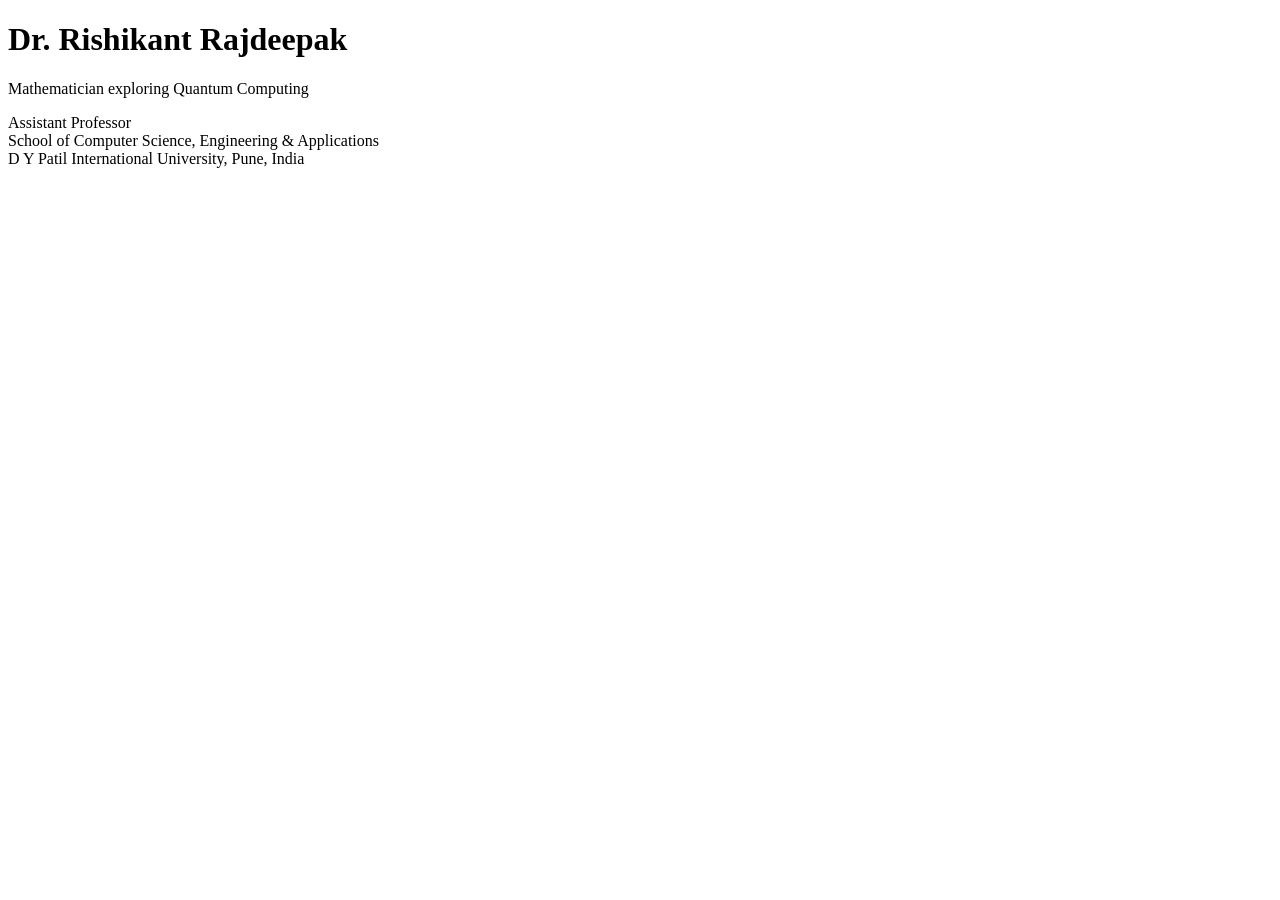
==== index.html @ d8e3c890 "Create index.html" ====
<!DOCTYPE html>
<html lang="en">
<head>
    <meta charset="UTF-8">
    <meta name="viewport" content="width=device-width, initial-scale=1.0">
    <title>Dr. Rishikant Rajdeepak</title>
</head>

<body>

<h1>Dr. Rishikant Rajdeepak</h1>

<p>
Mathematician exploring Quantum Computing
</p>

<p>
Assistant Professor<br>
School of Computer Science, Engineering & Applications<br>
D Y Patil International University, Pune, India
</p>

</body>
</html>
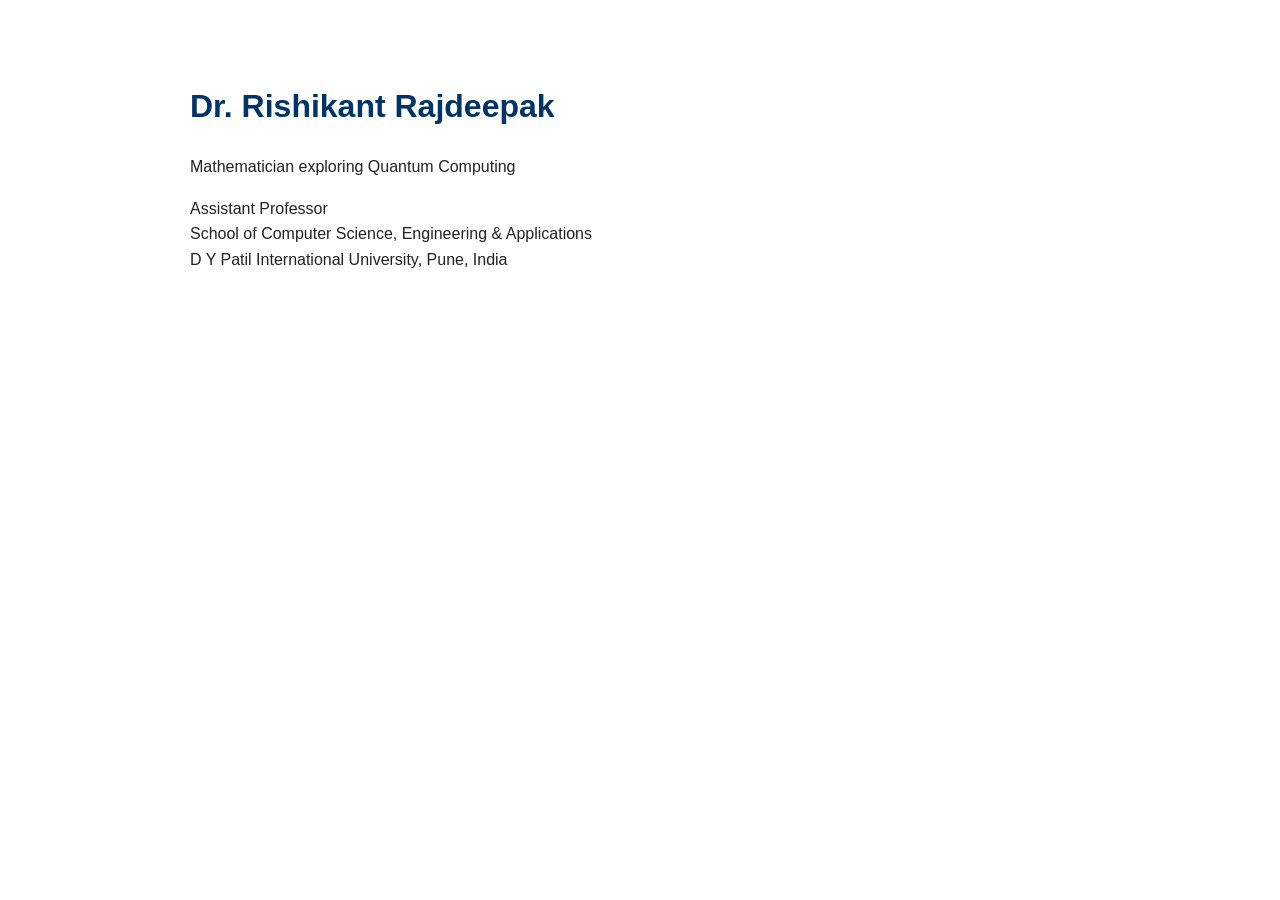
==== commit 75f08b65: "Update index.html" ====
--- a/index.html
+++ b/index.html
@@ -4,6 +4,8 @@
     <meta charset="UTF-8">
     <meta name="viewport" content="width=device-width, initial-scale=1.0">
     <title>Dr. Rishikant Rajdeepak</title>
+
+    <link rel="stylesheet" href="assets/css/style.css">
 </head>
 
 <body>
--- a/assets/css/style.css
+++ b/assets/css/style.css
@@ -0,0 +1,12 @@
+body {
+    font-family: Arial, Helvetica, sans-serif;
+    max-width: 900px;
+    margin: 40px auto;
+    padding: 20px;
+    line-height: 1.6;
+    color: #222;
+}
+
+h1 {
+    color: #003366;
+}
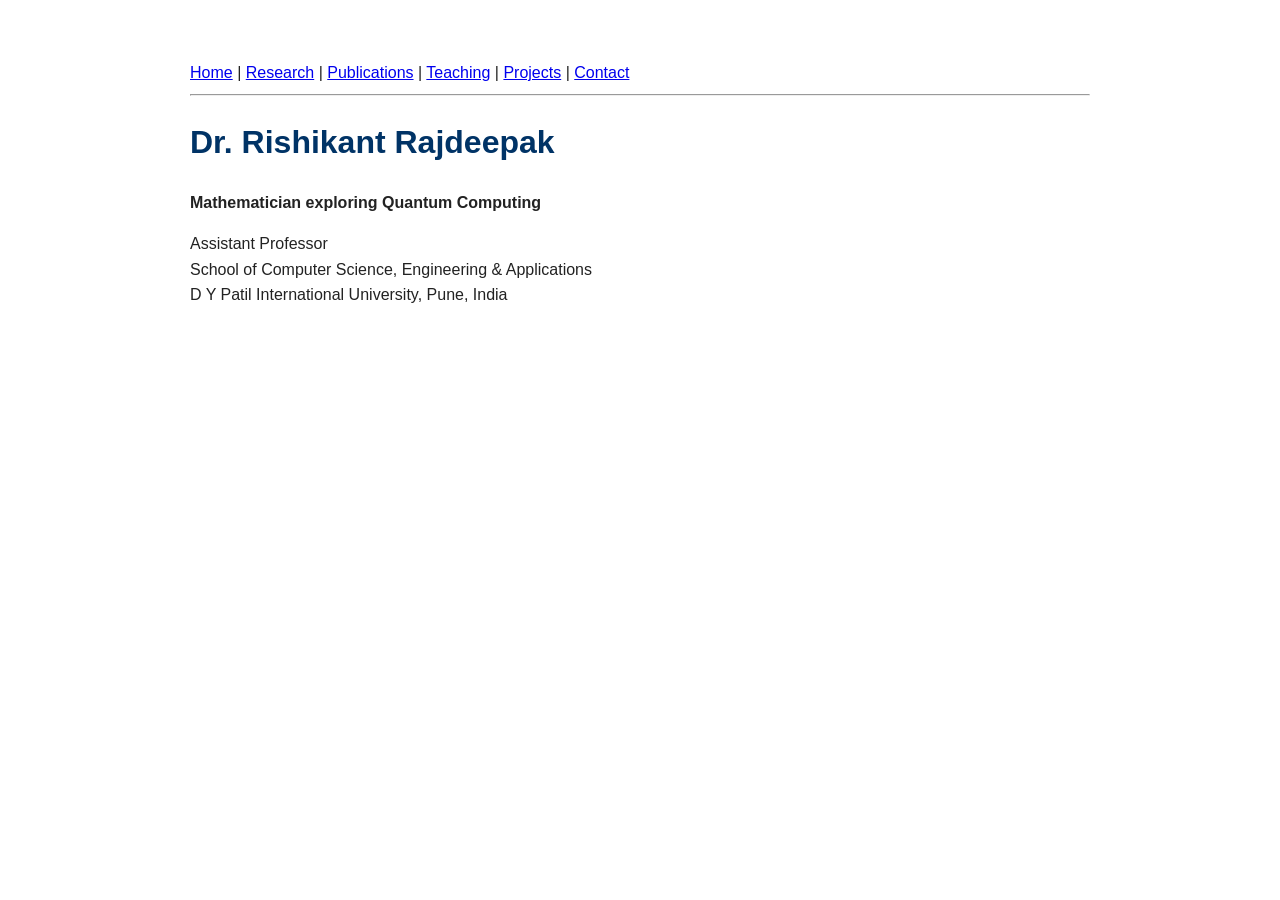
==== commit 8c13d6ca: "Update index.html" ====
--- a/index.html
+++ b/index.html
@@ -10,11 +10,20 @@
 
 <body>
 
+<nav>
+    <a href="index.html">Home</a> |
+    <a href="#">Research</a> |
+    <a href="#">Publications</a> |
+    <a href="#">Teaching</a> |
+    <a href="#">Projects</a> |
+    <a href="#">Contact</a>
+</nav>
+
+<hr>
+
 <h1>Dr. Rishikant Rajdeepak</h1>
 
-<p>
-Mathematician exploring Quantum Computing
-</p>
+<p><strong>Mathematician exploring Quantum Computing</strong></p>
 
 <p>
 Assistant Professor<br>
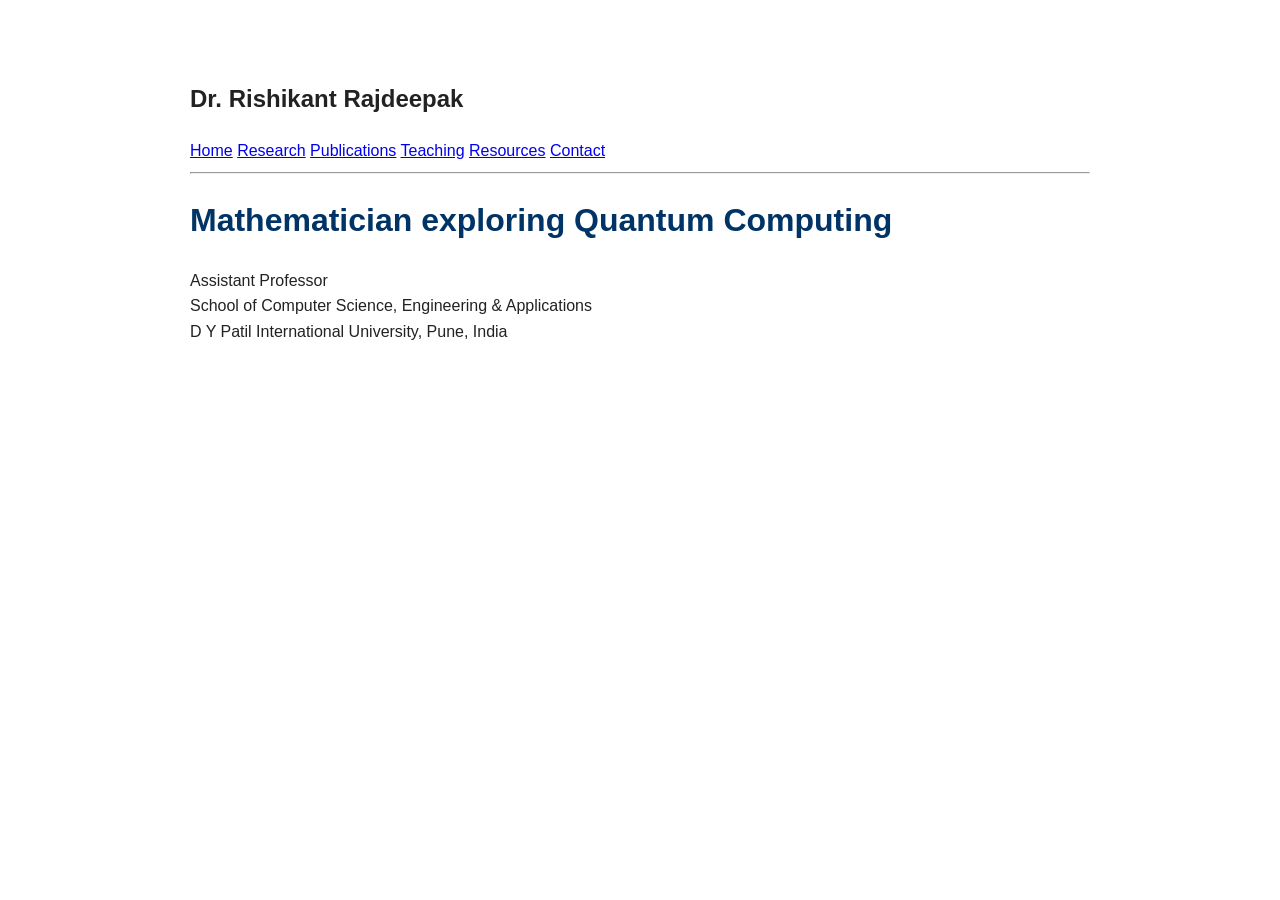
==== commit f1fac3f7: "Update index.html" ====
--- a/index.html
+++ b/index.html
@@ -10,20 +10,24 @@
 
 <body>
 
-<nav>
-    <a href="index.html">Home</a> |
-    <a href="#">Research</a> |
-    <a href="#">Publications</a> |
-    <a href="#">Teaching</a> |
-    <a href="#">Projects</a> |
-    <a href="#">Contact</a>
-</nav>
+<header>
+    <h2>Dr. Rishikant Rajdeepak</h2>
 
-<hr>
+    <nav>
+        <a href="index.html">Home</a>
+        <a href="#">Research</a>
+        <a href="#">Publications</a>
+        <a href="#">Teaching</a>
+        <a href="#">Resources</a>
+        <a href="#">Contact</a>
+    </nav>
 
-<h1>Dr. Rishikant Rajdeepak</h1>
+    <hr>
+</header>
 
-<p><strong>Mathematician exploring Quantum Computing</strong></p>
+<main>
+
+<h1>Mathematician exploring Quantum Computing</h1>
 
 <p>
 Assistant Professor<br>
@@ -31,5 +35,7 @@
 D Y Patil International University, Pune, India
 </p>
 
+</main>
+
 </body>
 </html>
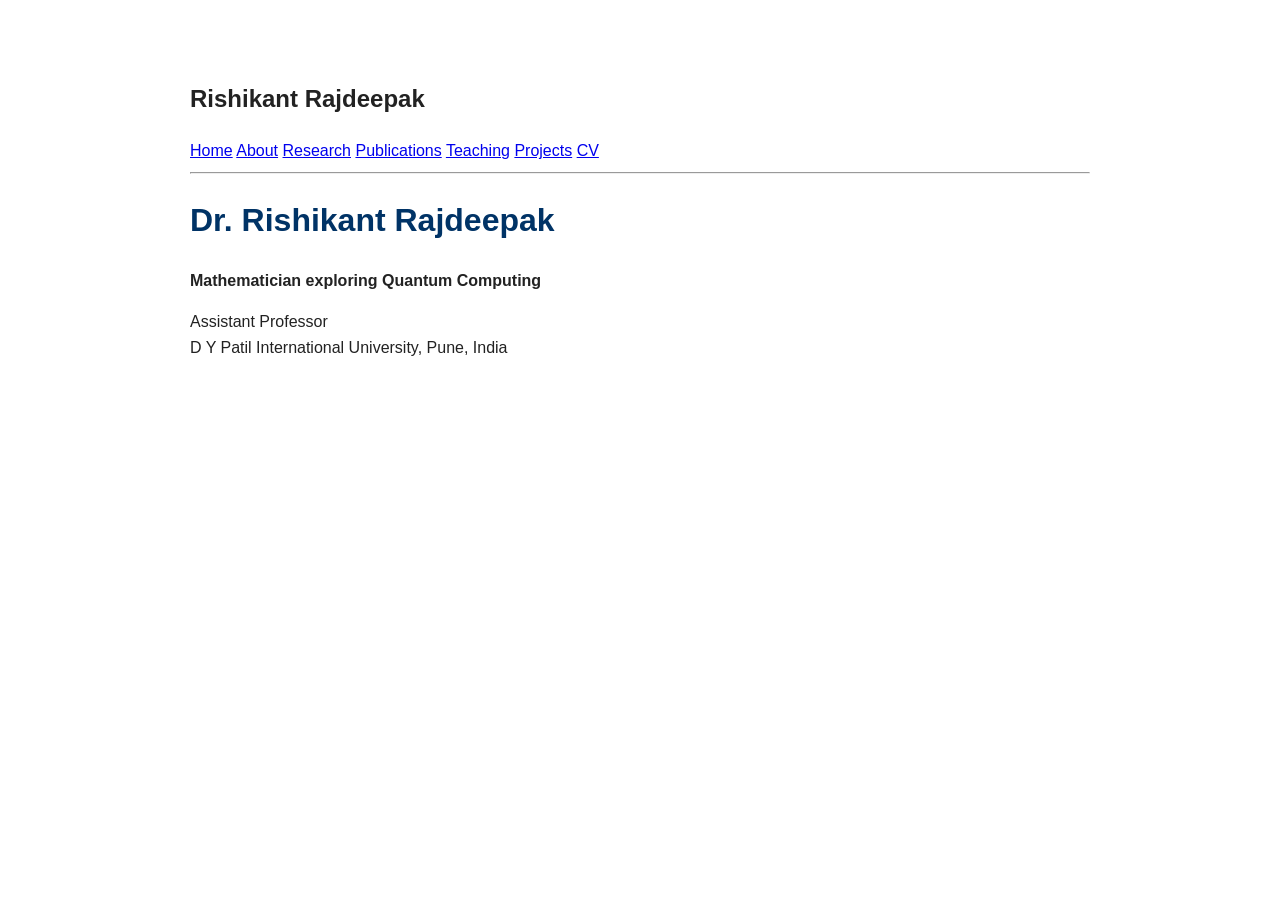
==== commit c0cf7fa9: "Update index.html" ====
--- a/index.html
+++ b/index.html
@@ -1,9 +1,10 @@
 <!DOCTYPE html>
 <html lang="en">
+
 <head>
     <meta charset="UTF-8">
     <meta name="viewport" content="width=device-width, initial-scale=1.0">
-    <title>Dr. Rishikant Rajdeepak</title>
+    <title>Rishikant Rajdeepak</title>
 
     <link rel="stylesheet" href="assets/css/style.css">
 </head>
@@ -11,31 +12,36 @@
 <body>
 
 <header>
-    <h2>Dr. Rishikant Rajdeepak</h2>
 
-    <nav>
-        <a href="index.html">Home</a>
-        <a href="#">Research</a>
-        <a href="#">Publications</a>
-        <a href="#">Teaching</a>
-        <a href="#">Resources</a>
-        <a href="#">Contact</a>
-    </nav>
+<h2>Rishikant Rajdeepak</h2>
 
-    <hr>
+<nav>
+    <a href="index.html">Home</a>
+    <a href="about.html">About</a>
+    <a href="research.html">Research</a>
+    <a href="publications.html">Publications</a>
+    <a href="teaching.html">Teaching</a>
+    <a href="projects.html">Projects</a>
+    <a href="cv.html">CV</a>
+</nav>
+
+<hr>
+
 </header>
 
 <main>
 
-<h1>Mathematician exploring Quantum Computing</h1>
+<h1>Dr. Rishikant Rajdeepak</h1>
+
+<p><strong>Mathematician exploring Quantum Computing</strong></p>
 
 <p>
 Assistant Professor<br>
-School of Computer Science, Engineering & Applications<br>
 D Y Patil International University, Pune, India
 </p>
 
 </main>
 
 </body>
+
 </html>
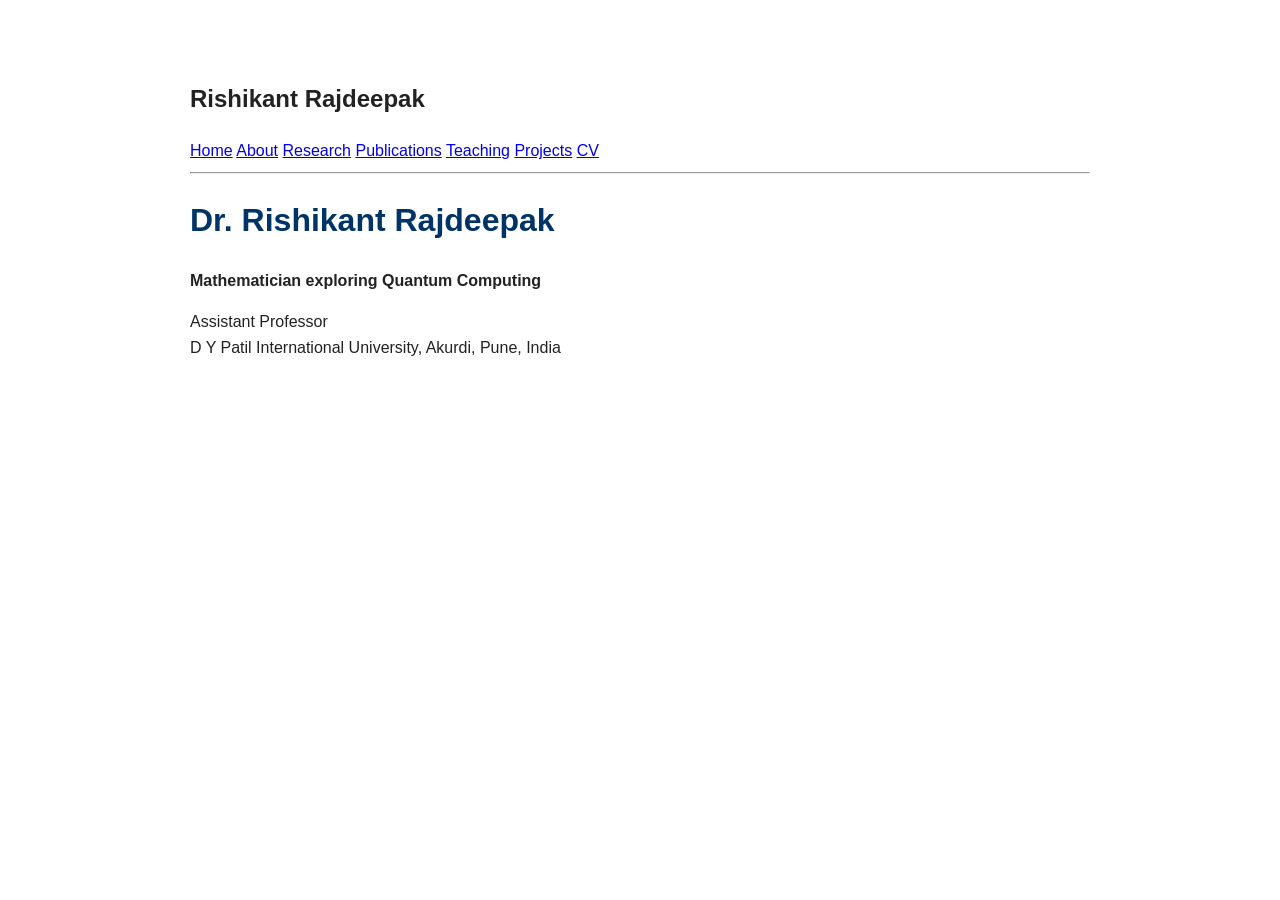
==== commit 3e48eb5f: "Update university location in index.html" ====
--- a/index.html
+++ b/index.html
@@ -37,7 +37,7 @@
 
 <p>
 Assistant Professor<br>
-D Y Patil International University, Pune, India
+D Y Patil International University, Akurdi, Pune, India
 </p>
 
 </main>
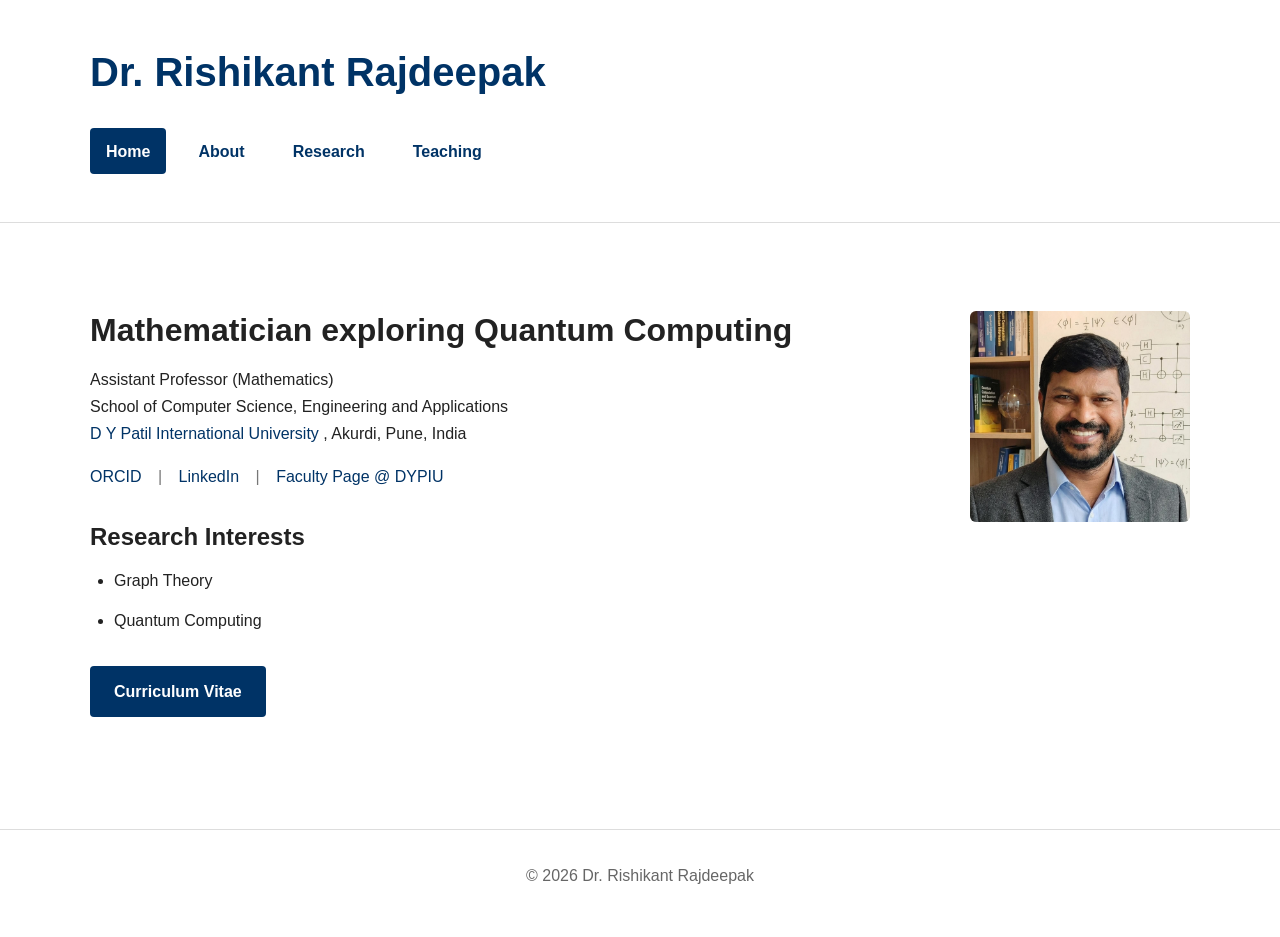
==== commit 7401c391: "Refactor website structure and simplify navigation" ====
--- a/index.html
+++ b/index.html
@@ -2,46 +2,131 @@
 <html lang="en">
 
 <head>
+
     <meta charset="UTF-8">
     <meta name="viewport" content="width=device-width, initial-scale=1.0">
-    <title>Rishikant Rajdeepak</title>
+
+    <title>Dr. Rishikant Rajdeepak</title>
 
     <link rel="stylesheet" href="assets/css/style.css">
+    <link rel="stylesheet" href="assets/css/layout.css">
+    <link rel="stylesheet" href="assets/css/components.css">
+    <link rel="stylesheet" href="assets/css/pages.css">
+
 </head>
 
 <body>
 
 <header>
 
-<h2>Rishikant Rajdeepak</h2>
+    <div class="container">
 
-<nav>
-    <a href="index.html">Home</a>
-    <a href="about.html">About</a>
-    <a href="research.html">Research</a>
-    <a href="publications.html">Publications</a>
-    <a href="teaching.html">Teaching</a>
-    <a href="projects.html">Projects</a>
-    <a href="cv.html">CV</a>
-</nav>
+        <h1>Dr. Rishikant Rajdeepak</h1>
 
-<hr>
+    <nav>
+
+        <ul>
+
+            <li><a href="index.html" class="active">Home</a></li>
+            <li><a href="about.html">About</a></li>
+            <li><a href="research.html">Research</a></li>
+            <li><a href="teaching.html">Teaching</a></li>
+
+        </ul>
+
+    </nav>
+
+    </div>
 
 </header>
 
 <main>
 
-<h1>Dr. Rishikant Rajdeepak</h1>
+    <div class="container">
 
-<p><strong>Mathematician exploring Quantum Computing</strong></p>
+        <section class="home-intro">
 
-<p>
-Assistant Professor<br>
-D Y Patil International University, Akurdi, Pune, India
-</p>
+            <div class="home-text">
+
+                <h2>Mathematician exploring Quantum Computing</h2>
+
+                <p>
+                    Assistant Professor (Mathematics)<br>
+                    School of Computer Science, Engineering and Applications<br>
+                    <a href="https://www.dypiu.ac.in/" target="_blank">
+                        D Y Patil International University
+                    </a>,
+                    Akurdi, Pune, India
+                </p>
+            <div class="social-links">
+
+                <a href="https://orcid.org/0000-0002-0121-2377"
+                target="_blank"
+                rel="noopener noreferrer">
+                    ORCID
+                </a>
+
+                <span>|</span>
+
+                <a href="https://www.linkedin.com/in/rishikant-rajdeepak/"
+                target="_blank"
+                rel="noopener noreferrer">
+                    LinkedIn
+                </a>
+
+                <span>|</span>
+
+                <a href="https://www.dypiu.ac.in/faculty-dr-rishikant-rajdeepak"
+                target="_blank"
+                rel="noopener noreferrer">
+                    Faculty Page @ DYPIU
+                </a>
+
+            </div>
+                <h3>Research Interests</h3>
+
+                <ul>
+                    <li>Graph Theory</li>
+                    <li>Quantum Computing</li>
+                </ul>
+            <div class="cv-button">
+
+                <a href="assets/files/Rishikant_Rajdeepak_CV.pdf"
+                target="_blank"
+                rel="noopener noreferrer"
+                class="button">
+
+                    Curriculum Vitae
+
+                </a>
+
+            </div>
+
+            </div>
+
+            <div class="home-photo">
+
+                <img src="assets/images/rishi.jpg"
+                     alt="Dr. Rishikant Rajdeepak">
+
+            </div>
+
+        </section>
+
+    </div>
 
 </main>
 
+<footer>
+
+    <div class="container">
+
+        <p>&copy; 2026 Dr. Rishikant Rajdeepak</p>
+
+    </div>
+
+</footer>
+
 </body>
 
-</html>
+</html>
--- a/assets/css/style.css
+++ b/assets/css/style.css
@@ -1,12 +1,153 @@
+/* ==========================================================================
+   Academic Website
+   Author : Dr. Rishikant Rajdeepak
+   File   : style.css
+   Purpose: Global styles and typography
+   ========================================================================== */
+
+
+/* ==========================================================================
+   CSS Variables
+   ========================================================================== */
+
+:root {
+
+    /* Colors */
+    --color-primary: #003366;
+    --color-secondary: #00509e;
+    --color-accent: #c69214;
+
+    --color-background: #ffffff;
+    --color-surface: #f8f9fa;
+
+    --color-text: #222222;
+    --color-text-muted: #666666;
+    --color-border: #dddddd;
+
+    /* Typography */
+    --font-family: Arial, Helvetica, sans-serif;
+
+    --font-size-base: 16px;
+
+    --font-size-h1: 2.5rem;
+    --font-size-h2: 2rem;
+    --font-size-h3: 1.5rem;
+    --font-size-h4: 1.25rem;
+
+    /* Spacing */
+    --spacing-xs: 0.25rem;
+    --spacing-sm: 0.50rem;
+    --spacing-md: 1rem;
+    --spacing-lg: 2rem;
+    --spacing-xl: 4rem;
+
+    /* Line Height */
+    --line-height: 1.7;
+}
+
+
+/* ==========================================================================
+   CSS Reset
+   ========================================================================== */
+
+*,
+*::before,
+*::after {
+    margin: 0;
+    padding: 0;
+    box-sizing: border-box;
+}
+
+
+/* ==========================================================================
+   HTML
+   ========================================================================== */
+
+html {
+    scroll-behavior: smooth;
+}
+
+
+/* ==========================================================================
+   Body
+   ========================================================================== */
+
 body {
-    font-family: Arial, Helvetica, sans-serif;
-    max-width: 900px;
-    margin: 40px auto;
-    padding: 20px;
-    line-height: 1.6;
-    color: #222;
+    font-family: var(--font-family);
+    font-size: var(--font-size-base);
+    line-height: var(--line-height);
+    color: var(--color-text);
+    background-color: var(--color-background);
+}
+
+
+/* ==========================================================================
+   Typography
+   ========================================================================== */
+
+h1,
+h2,
+h3,
+h4,
+h5,
+h6 {
+    font-weight: 600;
+    line-height: 1.2;
+    margin-bottom: var(--spacing-md);
 }
 
 h1 {
-    color: #003366;
+    font-size: var(--font-size-h1);
+    color: var(--color-primary);
 }
+
+h2 {
+    font-size: var(--font-size-h2);
+}
+
+h3 {
+    font-size: var(--font-size-h3);
+}
+
+h4 {
+    font-size: var(--font-size-h4);
+}
+
+p {
+    margin-bottom: var(--spacing-md);
+}
+
+
+/* ==========================================================================
+   Links
+   ========================================================================== */
+
+a {
+    color: var(--color-primary);
+    text-decoration: none;
+}
+
+a:hover {
+    color: var(--color-secondary);
+}
+
+
+/* ==========================================================================
+   Lists
+   ========================================================================== */
+
+ul,
+ol {
+    list-style: none;
+}
+
+
+/* ==========================================================================
+   Images
+   ========================================================================== */
+
+img {
+    display: block;
+    max-width: 100%;
+    height: auto;
+}
--- a/assets/css/layout.css
+++ b/assets/css/layout.css
@@ -0,0 +1,151 @@
+/* ==========================================================================
+   Academic Website
+   Author : Dr. Rishikant Rajdeepak
+   File   : layout.css
+   Purpose: Website layout and page structure
+   ========================================================================== */
+
+
+/* ==========================================================================
+   Container
+   ========================================================================== */
+
+.container {
+
+    width: min(92%, 1100px);
+
+    margin: 0 auto;
+
+}
+
+
+/* ==========================================================================
+   Header
+   ========================================================================== */
+
+header {
+
+    padding: 3rem 0;
+
+    border-bottom: 1px solid var(--color-border);
+
+}
+
+header h1 {
+
+    margin-bottom: 0.5rem;
+
+}
+
+
+
+/* ==========================================================================
+   Navigation
+   ========================================================================== */
+
+nav {
+
+    margin-top: 2rem;
+
+}
+
+nav ul {
+
+    display: flex;
+
+    flex-wrap: wrap;
+
+    gap: 1rem;
+
+    margin: 0;
+    padding: 0;
+
+    list-style: none;
+
+}
+
+nav a {
+
+    display: block;
+
+    padding: 0.6rem 1rem;
+
+    border-radius: 4px;
+
+    font-weight: 600;
+
+    transition: background-color 0.3s ease,
+                color 0.3s ease;
+
+}
+
+nav a:hover,
+nav a.active {
+
+    background-color: var(--color-primary);
+
+    color: #ffffff;
+
+}
+
+
+/* ==========================================================================
+   Main Content
+   ========================================================================== */
+
+main {
+
+    padding: 3rem 0;
+
+}
+
+
+/* ==========================================================================
+   Sections
+   ========================================================================== */
+
+section {
+
+    margin-bottom: 4rem;
+
+}
+
+
+/* ==========================================================================
+   Footer
+   ========================================================================== */
+
+footer {
+
+    padding: 2rem 0;
+
+    border-top: 1px solid var(--color-border);
+
+    text-align: center;
+
+    color: var(--color-text-muted);
+
+}
+
+
+/* ==========================================================================
+   Responsive Layout
+   ========================================================================== */
+
+@media (max-width: 768px) {
+
+    nav ul {
+
+        flex-direction: column;
+
+        gap: 0.5rem;
+
+    }
+
+    nav a {
+
+        display: inline-block;
+
+    }
+
+}
--- a/assets/css/components.css
+++ b/assets/css/components.css
@@ -0,0 +1,169 @@
+/* ==========================================================================
+   Academic Website
+   Author : Dr. Rishikant Rajdeepak
+   File   : components.css
+   Purpose: Reusable UI components
+   ========================================================================== */
+
+
+/* ==========================================================================
+   Buttons
+   ========================================================================== */
+
+.button {
+
+    display: inline-block;
+
+    padding: 0.75rem 1.50rem;
+
+    background-color: var(--color-primary);
+    color: #ffffff;
+
+    border: none;
+    border-radius: 4px;
+
+    text-decoration: none;
+    font-weight: 600;
+
+    transition: background-color 0.3s ease;
+
+}
+
+.button:hover {
+
+    background-color: var(--color-secondary);
+    color: #ffffff;
+
+}
+
+.cv-button {
+
+    margin-top: 2rem;
+
+}
+
+
+/* ==========================================================================
+   Cards
+   ========================================================================== */
+
+.card {
+
+    padding: 1.5rem;
+    margin-bottom: 1.5rem;
+
+    background-color: var(--color-surface);
+
+    border: 1px solid var(--color-border);
+    border-radius: 6px;
+
+}
+
+
+/* ==========================================================================
+   Tables
+   ========================================================================== */
+
+table {
+
+    width: 100%;
+    border-collapse: collapse;
+
+    margin-bottom: 2rem;
+
+}
+
+th,
+td {
+
+    padding: 0.75rem;
+
+    border: 1px solid var(--color-border);
+
+    text-align: left;
+
+}
+
+th {
+
+    background-color: var(--color-surface);
+
+}
+
+
+/* ==========================================================================
+   Lists
+   ========================================================================== */
+
+section ul {
+
+    margin-top: 1rem;
+    margin-left: 1.5rem;
+
+}
+
+section li {
+
+    margin-bottom: 0.75rem;
+
+    list-style: disc;
+
+}
+
+
+/* ==========================================================================
+   Social Links
+   ========================================================================== */
+
+.social-links {
+
+    margin: 1rem 0 2rem;
+
+    font-size: 1rem;
+
+}
+
+.social-links a {
+
+    text-decoration: none;
+
+    font-weight: 500;
+
+}
+
+.social-links a:hover {
+
+    text-decoration: underline;
+
+}
+
+.social-links span {
+
+    margin: 0 0.75rem;
+
+    color: #777777;
+
+}
+
+
+/* ==========================================================================
+   Utility Classes
+   ========================================================================== */
+
+.text-center {
+
+    text-align: center;
+
+}
+
+.text-right {
+
+    text-align: right;
+
+}
+
+.text-muted {
+
+    color: var(--color-text-muted);
+
+}
--- a/assets/css/pages.css
+++ b/assets/css/pages.css
@@ -0,0 +1,161 @@
+/* ==========================================================================
+   Academic Website
+   Author : Dr. Rishikant Rajdeepak
+   File   : pages.css
+   Purpose: Page-specific styles
+   ========================================================================== */
+
+
+/* ==========================================================================
+   Home Page
+   ========================================================================== */
+
+.home-intro {
+
+    display: flex;
+
+    justify-content: space-between;
+    align-items: flex-start;
+
+    gap: 4rem;
+
+    margin-top: 2.5rem;
+
+}
+
+.home-text {
+
+    flex: 1;
+
+}
+
+.home-text h3 {
+
+    margin-top: 2rem;
+
+}
+
+.home-photo img {
+
+    width: 220px;
+    height: auto;
+
+    border-radius: 6px;
+
+}
+
+
+/* ==========================================================================
+   About Page
+   ========================================================================== */
+
+.about-intro {
+
+    display: flex;
+
+    align-items: flex-start;
+
+    gap: 3rem;
+
+    margin-top: 2.5rem;
+
+}
+
+.about-photo img {
+
+    width: 240px;
+
+    border-radius: 6px;
+
+}
+
+.about-content {
+
+    flex: 1;
+
+}
+
+.about-content h2 {
+
+    margin-top: 0;
+
+}
+
+.about-content p {
+
+    margin-bottom: 1.2rem;
+
+    text-align: justify;
+
+    line-height: 1.8;
+
+}
+
+.about-section {
+
+    margin-top: 4rem;
+
+}
+
+.about-section h2 {
+
+    margin-bottom: 1.5rem;
+
+    padding-bottom: 0.5rem;
+
+    border-bottom: 1px solid var(--color-border);
+
+}
+
+
+/* ==========================================================================
+   Research Page
+   ========================================================================== */
+
+/* Research page styles will be added here. */
+
+
+/* ==========================================================================
+   Teaching Page
+   ========================================================================== */
+
+/* Teaching page styles will be added here. */
+
+
+/* ==========================================================================
+   Contact Page
+   ========================================================================== */
+
+/* Contact page styles will be added here. */
+
+
+/* ==========================================================================
+   Responsive Design
+   ========================================================================== */
+
+@media (max-width: 768px) {
+
+    .home-intro,
+    .about-intro {
+
+        flex-direction: column;
+
+        gap: 2rem;
+
+    }
+
+    .home-photo,
+    .about-photo {
+
+        text-align: center;
+
+    }
+
+    .home-photo img,
+    .about-photo img {
+
+        width: 200px;
+
+    }
+
+}
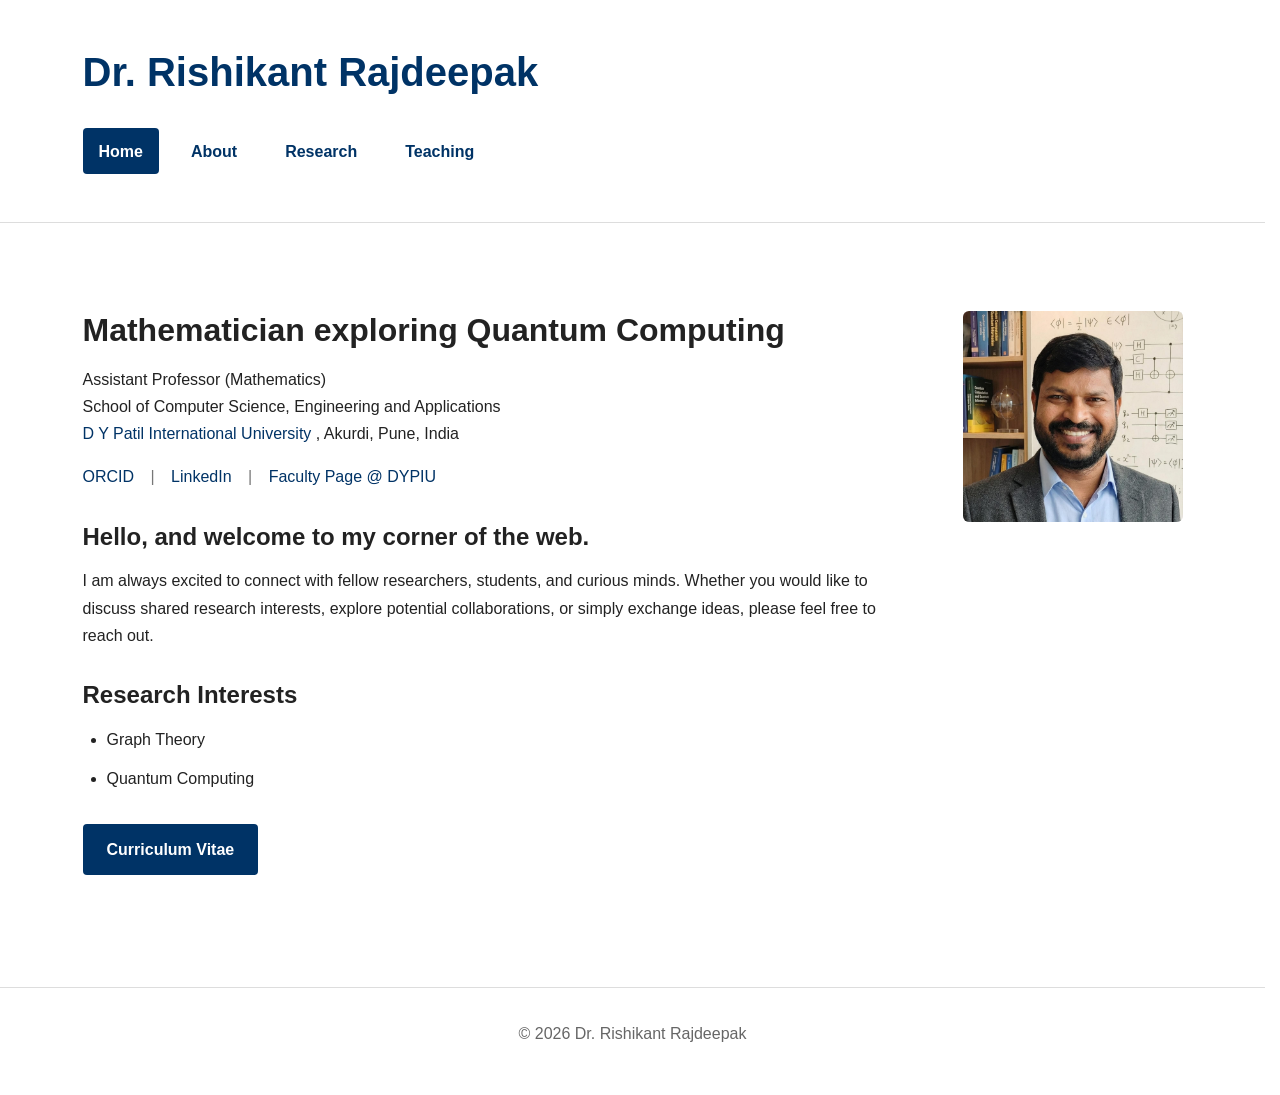
==== commit e436c59d: "Refine About page and update homepage introduction" ====
--- a/index.html
+++ b/index.html
@@ -81,7 +81,13 @@
                 rel="noopener noreferrer">
                     Faculty Page @ DYPIU
                 </a>
+                <h3>Hello, and welcome to my corner of the web.</h3>
 
+                <p>
+                I am always excited to connect with fellow researchers, students, and curious minds.
+                Whether you would like to discuss shared research interests, explore potential
+                collaborations, or simply exchange ideas, please feel free to reach out.
+                </p>
             </div>
                 <h3>Research Interests</h3>
 
--- a/assets/css/style.css
+++ b/assets/css/style.css
@@ -65,6 +65,7 @@
 
 html {
     scroll-behavior: smooth;
+    scrollbar-gutter: stable;
 }
 
 
